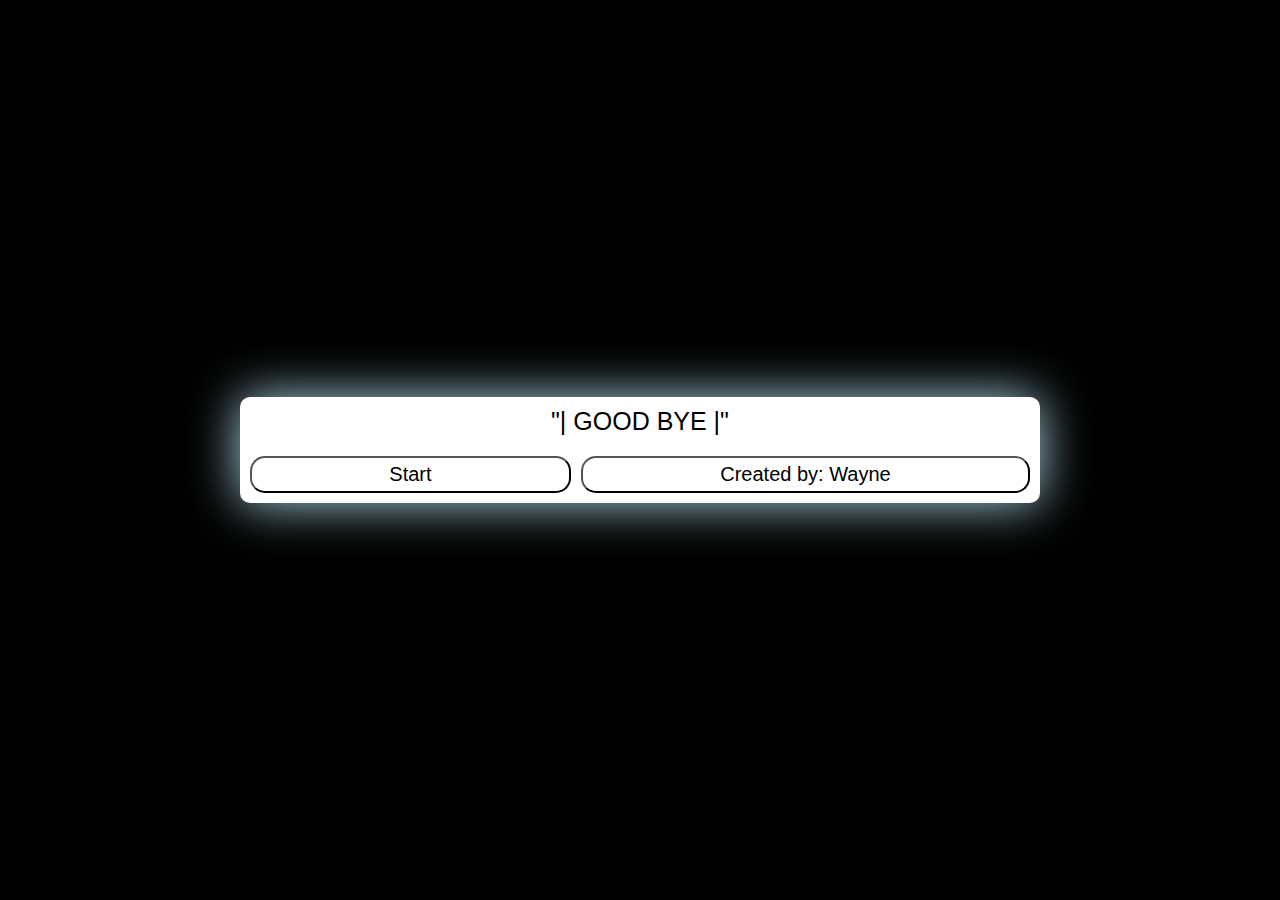
==== index.html @ 22ed0b66 "GAME" ====
<!DOCTYPE html>
<html lang="en">
<head>
    <meta charset="UTF-8">
    <meta name="viewport" content="width=device-width, initial-scale=1.0">
    <meta http-equiv="X-UA-Compatible" content="ie=edge">
    <title>Good Bye</title>
</head>
<body>
    <div class="container">
        <div id="text"><b>Text</b></div>
        <div id="option-buttons" class="btn-grid">
            <button class="btn">Option 1</button>
            <button class="btn">Option 2</button>
        </div>
    </div>
    <style>
        *, *::before, *::after{
    box-sizing: border-box;
    font-family: arial;
}

body{
    padding: 0;
    margin: 0;
    display: flex;
    justify-content: center;
    align-items: center;
    width: 100vw;
    height: 100vh;
    background-color: black; 
}

.container{
    font-size: 25px;
    text-align: center;
    width: 800px;
    max-width: 80%;
    background-color: white;
    padding: 10px;
    border-radius: 10px;
    box-shadow: 0 0 50px lightblue;
}

.btn-grid{
    display: grid;
    grid-template-columns: repeat(2, auto);
    gap: 10px;
    margin-top: 20px;
}

.btn{
    font-size: 20px;
    background-color: white;
    border-radius: 15px;
    padding: 5px 10px;
    color: black;
    outline: none;
}

.btn:hover{
    color: white;
    background-color: black;
}
    </style>
    <script>
        const textElement = document.getElementById('text')
const optionButtonsElement = document.getElementById('option-buttons')

let state = {}

function startGame() {
  state = {}
  showTextNode(1)
}

function showTextNode(textNodeIndex) {
  const textNode = textNodes.find(textNode => textNode.id === textNodeIndex)
  textElement.innerText = textNode.text
  while (optionButtonsElement.firstChild) {
    optionButtonsElement.removeChild(optionButtonsElement.firstChild)
  }

  textNode.options.forEach(option => {
    if (showOption(option)) {
      const button = document.createElement('button')
      button.innerText = option.text
      button.classList.add('btn')
      button.addEventListener('click', () => selectOption(option))
      optionButtonsElement.appendChild(button)
    }
  })
}

function showOption(option) {
  return option.requiredState == null || option.requiredState(state)
}

function selectOption(option) {
  const nextTextNodeId = option.nextText
  if (nextTextNodeId <= 0) {
    return startGame()
  }
  state = Object.assign(state, option.setState)
  showTextNode(nextTextNodeId)
}

const textNodes = [
  {
    id: 1,
    text: '"| GOOD BYE |"',
    options: [
      {
        text: 'Start',
        nextText: 2
      },
      {
        text:'Created by: Wayne',
      },
    ]
  },
  {
    id: 2,
    text: '"Hi Lara, ito na siguro yung tamang oras para sabihin sayo to, Lara gusto kita pwede ba akong manligaw"  after your confession Lara put a smile on her face and slightly drop a tear while looking at you then she said',
    options: [
      {
        text: ' . . . ',
        nextText: 3
      },
    ]
  },
  {
    id: 3,
    text: '"(//~///~//) Masaya ako na gusto mo ako pero sana maging mag kaibigan padin tayo pagkatapos kong sabihin to Noah im sorry pero hindi pa ako ready may truma ako hindi ko makakalimutan yun im sorry" after Lara said it she cry and walk away leave you there while your fiends was shock about what happend decided to',
    options: [
      {
        text: ' left and just go home ',
        nextText: 4
      },
      {
        text: ' let them support you',
        nextText: 5
      },
    ]
  },
  {
    id: 4,
    text: '"Thank you guys but i will go home for now" after that you left your friends and you walk the way home then start to cry',
    options: [
      {
        text: ' . . . ',
        nextText: 6
      },
    ]
  },
  {
    id: 5,
    text: ' "im sorry guys" after that you hug your friends and tells then what happend and they ask you to let go for now there is a right time for love and it is unexpected, then you all go out and just walk around the place',
    options: [
      {
        text: ' continue ',
        nextText: 6
      },
    ]
  },
  {
    id: 6,
    text: 'Chapter 1 - Dream',
    options: [
      {
        text: ' Start ',
        nextText: 7
      },
    ]
  },
  {
    id: 7,
    text: 'You wake up on your bed and thinking about of your dream and what is that mean"(aghh) my head hurts what is that dream? did i made a wrong decision to confess on Lara? why?" more and more problem coming to your mind then you sit on your bed',
    options: [
      {
        text: ' look around the room ',
        nextText: 8
      },
      {
        text: ' sit and think ',
        nextText: 9
      },
    ]
  },
     {
    id: 8,
    text: 'you stand up on your bed and look around on your room then you see your room is messy',
    options: [
      {
        text: ' clean your room ',
        nextText: 10
      },
      {
        text: ' stay in bed ',
        nextText: 9
      },
     ]
    },
      {
    id: 9,
    text: 'you continue to think about your dream and then you smell your stinky',
    options: [
      {
        text: ' take a bath ',
        nextText: 12
      },
    ]
  },
      {
    id: 10,
    text: 'after you look around the room you start to clean it after you finish cleaning you smell your self stinky',
    options: [
      {
        text: ' take a bath ',
        nextText: 12
       },
     ]
   },
    {
    id: 12,
    text: 'after a while you take a bath and prepare your self before going out',
    options: [
      {
        text: ' eat ',
        nextText: 13
       },
       {
        text: ' go out ',
        nextText: 14
       },
     ]
   },
   {
    id: 13,
    text: 'after you finish preparing your self  you decided to eat before you go out "Anak halika sumabay kana sakin kumain" said by your mom, "opo ma, andyan na po" you respond, "kamusta ka may problema ba?" your mom ask ',
    options: [
      {
        text: ' opo (talk about it) ',
        nextText: 15
       },
       {
        text: ' wala po ma, okay lang po ako (start to eat) ',
        nextText: 16
       },
     ]
   },
   {
    id: 16,
    text: 'after you finish eating you hug your mom and say "Ma, good bye mauuna na po ako", "mag iingat ka Anak, andito lang kami nang papa mo kung kailangan mo" said by your mom then you wave at her and you put a slime on your face',
    options: [
      {
        text: ' Ride on a tricycle ',
        nextText: 21
       },
       {
        text: ' Ride on a jeep ',
        nextText: 22
       },
     ]
   },
   {
    id: 21,
    text: 'You decided to ride a tricycle to the train station "Kuya dito nalang po sa gilid" the tricycle driver said "Ganon po ba?, Sige po, okay lang po ba kayo?" you respond',
    options: [
      {
        text: ' Okay lang po, ako medyo pagod lang po ',
        nextText: 23
       },
       {
        text: ' Hindi po, hindi ko na po kaya ',
        nextText: 24
       },
     ]
   },
   {
    id: 22,
    text: 'You decided to ride a jeep to the train station "Kuya dito nalang po sa gilid" the jeepney driver said "Ganon po ba?, Sige po, okay lang po ba kayo?" you respond',
    options: [
      {
        text: ' Okay lang po, ako medyo pagod lang po ',
        nextText: 23
       },
       {
        text: ' Hindi po, hindi ko na po kaya ',
        nextText: 24
       },
     ]
   },
   {
    id: 23,
    text: 'you seid "Okay lang po ako medyo pagod lang", then the driver respond "Mag iingat po kayo" after you give the fee you',
    options: [
      {
        text: ' (give a smile) ',
        nextText: 25
       },
       {
        text: ' (walk to the pedestrian line) ',
        nextText: 26
       },
     ]
   },
   {
    id: 24,
    text: 'you seid "Hindi po, hindi ko na po kaya", then the driver respond "Mag iingat po kayo" after you give the fee you',
    options: [
      {
        text: ' (give a smile) ',
        nextText: 25
       },
       {
        text: ' (walk to the pedestrian line) ',
        nextText: 26
       },
     ]
   },
   {
    id: 25,
    text: '"salamat po sa mag aalala" as you said you give the driver a smile and you walk up to the pedestrian line to across the street',
    options: [
      {
        text: ' . . . ',
        nextText: 27
       },
     ]
   },
   {
    id: 26,
    text: '"salamat po" as you said you walk to the ',
    options: [
      {
        text: ' . . . ',
        nextText: 27
       },
     ]
   },
   {
    id: 27,
    text: '(start to cry) "teka? eto na ba? hindi ko na alam yung gagawin ko lahat nang problemat kasalanan naka-dikit na sakin" as you said while looking at the pedestrian line you decided to say sorry to',
    options: [
       {
        text: ' Mom ',
        nextText: 28
       },
       {
        text: ' Dad ',
        nextText: 29
       },
       {
        text: ' Brother/Sister ',
        nextText: 30
       },
       {
        text: ' Friends ',
        nextText: 31
       },
     ]
   },
   {
    id: 28,
    text: '"(Calling Mom) "Hi Ma, mayasa ako dahil naging anak mo ako at masaya ako na ikaw ang nanay ko salamat sa lahat dahil ibinigay mo sakin ang lahat nang gusto ko kahit na hihirapan kana basta mapasaya mo lang ako ay okay na sayo, sorry ma naging pasaway ako na anak at minsan di sumusunod sayo mahal na mahal kita ma sorry" as you said your mom start to cry and said "Anak bakit mo gagawin to hindi ba gusto mo pa sya makita at makasama paano kaming pamilya mo? hindi ako papayag na gagawin mo to" you start to cry too then you hang-up the call',
    options: [
      {
        text: ' Sorry Ma ',
        nextText: 32
       },
     ]
   },
   {
    id: 29,
    text: '"(Calling Dad) "Hi Pa, mayasa ako dahil naging anak mo ako at masaya ako na ikaw ang tatay ko salamat sa lahat dahil ibinigay mo sakin ang lahat nang gusto ko kahit na hihirapan kana basta mapasaya mo lang ako ay okay na sayo, sorry pa naging pasaway ako na anak at minsan di sumusunod sayo mahal na mahal kita pa sorry" as you said your dad start to cry and said "Anak bakit mo gagawin to hindi ba gusto mo pa sya makita at makasama paano kaming pamilya mo? hindi ako papayag na gagawin mo to" you start to cry too then you hang-up the call',
    options: [
      {
        text: ' Sorry pa ',
        nextText: 32
       },
     ]
   },
   {
    id: 30,
    text: '"(Calling Brother/Sister) "Hi Kuya at ate, mayasa ako dahil naging kapatid nyo ako at masaya ako na naging kapatid ko  kayo salamat sa lahat dahil ibinigay nyo sakin ang lahat nang gusto ko kahit na hihirapan kayo basta mapasaya nyo lang ako ay okay na sainyo, sorry ate at kuya naging pasaway ako na kapatid at minsan di sumusunod sainyo mahal na mahal ko kayo sorry" as you said your Brother/Sister start to cry and said "Hoy wag kang ganyan asan ka pupuntahan ka namin nang ate mo! sumagot ka asan ka" you start to cry too then you hang-up the call',
    options: [
      {
        text: ' Sorry ate at kuya ',
        nextText: 32
       },
     ]
   },
   {
    id: 31,
    text: '"(Calling friends) "Hi mga kaibigan, mayasa ako dahil naging kaibigan nyo ako at masaya ako na naging kaibigan   ko kayo salamat sa lahat dahil ibinigay nyo sakin ang lahat nang gusto ko kahit na hihirapan kayo basta mapasaya nyo lang ako ay okay na sainyo, sorry mga kaibigan naging pasaway ako na kaibigan nyo at minsan di sumusunod sainyo mahal na mahal ko kayo sorry" as you said your friends start to cry and said "Hoy ano to dito nakakatawa wag kang ganyan, Asan ka pupuntahan kita, Masama yang gagawin mo wag mo itutuloy Hoy! sumagot ka samin" you start to cry too then you hang-up the call',
    options: [
      {
        text: ' Sorry mga kaibigan ',
        nextText: 32
       },
     ]
   },
   {
    id: 32,
    text: '"Sorry" then you start to walk across the street, someone shouted your name "Noah!!"',
    options: [
      {
        text: ' (take a look) ',
        nextText: 33
       },
     ]
   },
   {
    id: 33,
    text: 'then you are shock to see lara but she look behind because someone is taking to her, after that you heard a loud noise of a car',
    options: [
      {
        text: ' (look to your side) ',
        nextText: 34
       },
     ]
   },
   {
    id: 34,
    text: 'The time stop the only sound you heard is your name "NOAHH!!" shouted by lara and run to where you are then Lara start to cry while holding your hand then she call for help to get you to the hospital',
    options: [
      {
        text: ' . . . ',
        nextText: 35
       },
     ]
   },
   {
    id: 35,
    text: '"Noah, noah, gising kana, kamusta ka sorry bigla akong tinawag di kita na pansin na lumingon ka pala sakin sorry sana mapatawad mo ako" lara start to cry then you reach her hand to say "Wag ka mag-alala sakin kailangan ko lang mag pahinga " then for a while lara goes out to buy some food and drinks for you to eat and drink ',
    options: [
      {
        text: ' mag-iingat ka ',
        nextText: 36
       },
     ]
   },
   {
    id: 36,
    text: '" mag-iingat ka" as you said Lara wave and give a smile while heading out the room "see you later Noah"',
    options: [
      {
        text: ' (take a rest) ',
        nextText: 37
       },
     ]
   },
   {
    id: 37,
    text: 'After a few hours Lara came back "Hi Noah, pasensya sa pag-aantay medyo natagalan ako heto nayung binili ko kumakain ka nang madami wag mag papalipas nang gutong" as Lara said you respond "salamat Lara" then brings someone with her"Noah bago ko makalimutan ipapakilala ko pala sayo si Samantha gusto ko lang sabihin na naging part ka nang buhay ko"',
    options: [
      {
        text: ' Ano yung gusto mong sabihin? ',
        nextText: 38
       },
       {
        text: ' May dapat ba akong malaman? ',
        nextText: 39
      },
     ]
   },
   {
    id: 39,
    text: '"May dapat ba akong malaman?", Lara respond "Sorry Noah pero kami na ni Samantha" then you smile "Ganon ba, buti naman naka-pili kana masaya ako para sayo Lara"',
    options: [
      {
        text: ' pwede ba ninyo ba muna akong iwan mag isa? ',
        nextText: 40
       },
     ]
   },
   {
    id: 38,
    text: '"Ano yung gusto mong sabihin?", Lara respond "Sorry Noah pero kami na ni Samantha" then you smile "Ganon ba, buti naman naka-pili kana masaya ako para sayo Lara"',
    options: [
      {
        text: ' pwede ba ninyo ba muna akong iwan mag isa? ',
        nextText: 40
       },
     ]
   },
   {
    id: 40,
    text: '"pwede ba ninyo ba muna akong iwan mag isa?", Lara respond "oo naman kumain ka nang madamit wag mag papalipas nang gutom" then you smile "oo naman, (sila na?)"  i been waiting for too long for nothing and the promise is a mistake',
    options: [
      {
        text: ' . . .  ',
        nextText: 41
       },
     ]
   },
   {
    id: 41,
    text: 'Ending 2 - Love and Hate',
    options: [
      {
        text: ' Continue ',
        nextText: 42
       },
       {
        text: ' Back ',
        nextText:1
       },
     ]
   },
   {
    id: 42,
    text: 'Chapter 2 - Overthink',
    options: [
      {
        text: ' Start ',
        nextText: 43
       },
       {
        text: ' Back ',
        nextText:1
       },
     ]
   },
   {
    id: 41,
    text: 'Ending 2 - Love and Hate',
    options: [
      {
        text: ' Continue ',
        nextText: 42
       },
       {
        text: ' Back ',
        nextText:1
       },
     ]
   },
   {
    id: 43,
    text: '|" Few months goes by im discharge on the hospital, i feel nothing but cofused i cant take it i think i will focus on my studies for now "|',
    options: [
      {
        text: ' . . . ',
        nextText: 44
       },
     ]
   },
   {
    id: 44,
    text: '|" Do this things happend for a reason? what reason? and why "|',
    options: [
      {
        text: ' . . . ',
        nextText: 45
       },
     ]
   },
   {
    id: 45,
    text: 'You are having a bad time thinking about something you didnt expect to heard on Lara, Kayden and kalix came to your chair "Hey Noah di ma pinta mukha mo, may problema ka ba? hindi maganda may dalang problema sa school pag usapan natin yan" said by kalix',
    options: [
      {
        text: ' tell them ',
        nextText: 46
       },
       {
        text: ' (Silent) . . . ',
        nextText: 47
       },
     ]
   },
   {
    id: 47,
    text: '" . . . ", "Ano ka ba, kaibigan mo kami wag kang mahihiyang mag sabi" said by Kayden and Kalix agree on it',
    options: [
      {
        text: ' Tell them ',
        nextText: 46
       },
     ]
   },
   {
    id: 46,
    text: '|" After you tell your problem to them they think that you are joking around"|',
    options: [
      {
        text: ' . . . ',
        nextText: 48
       },
     ]
   },
   {
    id: 48,
    text: '"Hey Noah, Kung totoo yan bakit? teka kung ako sayo kalimutan mo muna sya o wag mo muna syang isipin mag focus ka muna sa pag aaral mo" said by Kalix',
    options: [
      {
        text: ' Di ko alam kung kaya ko ',
        nextText: 49
       },
       {
        text: ' Pasensya na pero di ko kaya ',
        nextText: 49
       },
     ]
   },
   {
    id: 49,
    text: '"Ano ka ba, Wag kang ganyan" (unexpected Kayden punch your face) "BAKIT BA INIISIP YUNG BABAE NA YUN?!?!, DIBA DAPAT TUMIGIL KANA, SATINGIN MO MATUTULONGAN KA NYA SA SITWASYON MO NGAYON!!"',
    options: [
      {
        text: ' Shut the f*** up ',
        nextText: 50
       },
       {
        text: ' (leave the room) ',
        nextText: 51
       },
     ]
   },
   {
    id: 50,
    text: '"SHUT THE F*** UP Kayden, Wag kang pake alam sa mga problema ko "',
    options: [
      {
        text: ' (leave the room) ',
        nextText: 51
       },
     ]
   },
   {
    id: 51,
    text: 'After that happend you leave the room and just questioning my self (Why do i even thinking about her? she is happy on someone else so i dont have to worry anymore)',
    options: [
      {
        text: ' . . . ',
        nextText: 52
       },
     ]
   },
   {
    id: 52,
    text: 'After the end of the class while you are heading outside the school Kayden and Kalix is waiting on the gate',
    options: [
      {
        text: ' . . . ',
        nextText: 53
       },
     ]
   },
   {
    id: 53,
    text: '"Noah, sorry kanina mali ko nasaktan ka hindi ko sinasadya yung nang yari mapapatawad mo ba ako" said by Kayden',
    options: [
      {
        text: ' ( Continue walking ) ',
        nextText: 54
       },
        {
        text: ' (Forgive) ',
        nextText: 55
       },
     ]
   },
   {
    id: 54,
    text: 'you just continue walking and pretend that you dont see them',
    options: [
      {
        text: ' . . . ',
        nextText: 56
       },
     ]
   },
   {
    id: 56,
    text: 'After a few hours while watching some TV show (Phone rings)',
    options: [
      {
        text: ' (Answer) ',
        nextText: 57
       },
       {
        text: ' (Cancel)',
        nextText: 58
       },
     ]
   },
   {
    id: 57,
    text: 'You answer the phone "Sino po sila", "Noah nabalitan ko yung nang yayari sayo mag asikaso kana at umuwi dito sa bicol"',
    options: [
      {
        text: ' . . . ',
        nextText: 59
       },
     ]
   },
   {
    id: 59,
    text: ' Ending 4 - It will be okay for afar',
    options: [
      {
        text: ' Continue ',
        nextText: 62
       },
       {
        text: ' Back ',
        nextText: 1
       },
     ]
   },
   {
    id: 58,
    text: 'you cancel the phone call (phone ring again)',
    options: [
      {
        text: ' (Answer) ',
        nextText: 57
       },
       {
        text: ' (think)',
        nextText: 61
       },
     ]
   },
   {
    id: 61,
    text: 'you think about it for a while (phone rings again)',
    options: [
      {
        text: ' (Answer) ',
        nextText: 57
       },
     ]
   },
   {
    id: 62,
    text: 'Chapter 3 - Take Me To Somewhere Else',
    options: [
      {
        text: ' Start ',
        nextText: 63
       },
     ]
   },
   {
    id: 63,
    text: 'After you keep all your things time to let go some of bad memories here',
    options: [
      {
        text: ' . . . ',
        nextText: 65
       },
     ]
   },
   {
    id: 65,
    text: 'after a few hours why sleeping at the car ( (1)New Message )',
    options: [
      {
        text: ' Check it ',
        nextText: 66
       },
       {
        text: ' ( Continue sleeping ) ',
        nextText: 67
       },
     ]
   },
   {
    id: 66,
    text: '"Lara? (Noah, asan ka? umalis ka daw sabi ni tita bakit hindi ka nag sabi sakin?)" ',
    options: [
      {
        text: ' block ',
        nextText: 68
       },
       {
        text: ' ignore ',
        nextText: 70
       },
     ]
   },
   {
    id: 68,
    text: 'i wish i have a right decision on this ( Block ) you put you phone on the table',
    options: [
      {
        text: ' . . . ',
        nextText: 71
       },
     ]
   },
   {
    id: 70,
    text: ' i wish i have a right decision on this ( ignore ) you put yout phone on the table' ,
    options: [
      {
        text: ' . . . ',
        nextText: 71
       },
     ]
   },
   {
    id: 71,
    text: 'After a few hours you reach bicol and - To Be Continue',
    options: [
      {
        text: ' Back ',
        nextText: 65
       },
     ]
   },
   {
    id: 67,
    text: '(You just continue sleeping)',
    options: [
      {
        text: ' . . . ',
        nextText: 71
       },
     ]
   },
   {
    id: 63,
    text: 'After you keep all your things time to let go some of bad memories here',
    options: [
      {
        text: ' . . . ',
        nextText: 65
       },
     ]
   },
   {
    id: 55,
    text: '"Pasensya nadin kanina kung nasigawan kita", "Oks lang yan ako bahala libre ko" said by Kayden',
    options: [
      {
        text: ' . . . ',
        nextText: 64
       },
     ]
   },
   {
    id: 64,
    text: 'in just a distance you see someone (Wait is that Lara who is that with her?)',
    options: [
      {
        text: ' Continue walking ',
        nextText: 54
       },
     ]
   },
   {
    id: 14,
    text: 'before you go out you see your mom in the kitchen eating "Anak, aalis kana di ka pa kumakain halika samahan mo ako bago ka umalis" said by your mom ',
    options: [
      {
        text: ' Sige po ma, papunta na po (walks to the kitchen) ',
        nextText: 13
       },
       {
        text: ' Pasensya na ma pero mauuna na po ako ',
        nextText: 18
       },
     ]
   },
   {
    id: 18,
    text: '"pasensya na ma pero mauuna na po ako" as you said, your mom stand up and give you a hug "Mag iingat ka Anak"',
    options: [
      {
        text: 'Good bye ma, mahal po kita ',
        nextText: 199999,
       },
     ]
   },
   {
    id: 199999,
    text: 'Good bye ma, mahal po kita" as you said, "mahal din kita Anak mag iingat ka sa iyong pag alis" your mom respond ',
    options: [
       {
        text: ' Ride on a tricycle ',
        nextText: 21
       },
       {
        text: ' Ride on a jeep ',
        nextText: 22
       },
     ]
   },
   {
    id: 15,
    text: 'You start telling to your mom about your problem and the dream you have (your mom stand up and sit next to you and give you a hug) you start to cry and you give you mom a hug then you decided not to leave the house',
    options: [
      {
        text: ' mahal kita ma ',
        nextText: 19
       },
     ]
   },
   {
    id: 19,
    text: '"mahal kita ma" as you said, "mahal din kita Anak" your mom respond and offer you to go out with her and just enjoy the day',
    options: [
      {
        text: ' . . . ',
        nextText: 20
       },
     ]
   },
   {
    id: 20,
    text: 'Ending 1 - "Dont say good bye just enjoy the day"',
    options: [
      {
        text: ' Back ',
        nextText: 1
       },
       
     ]
   },
]
startGame()
</script>
</body>
</html>
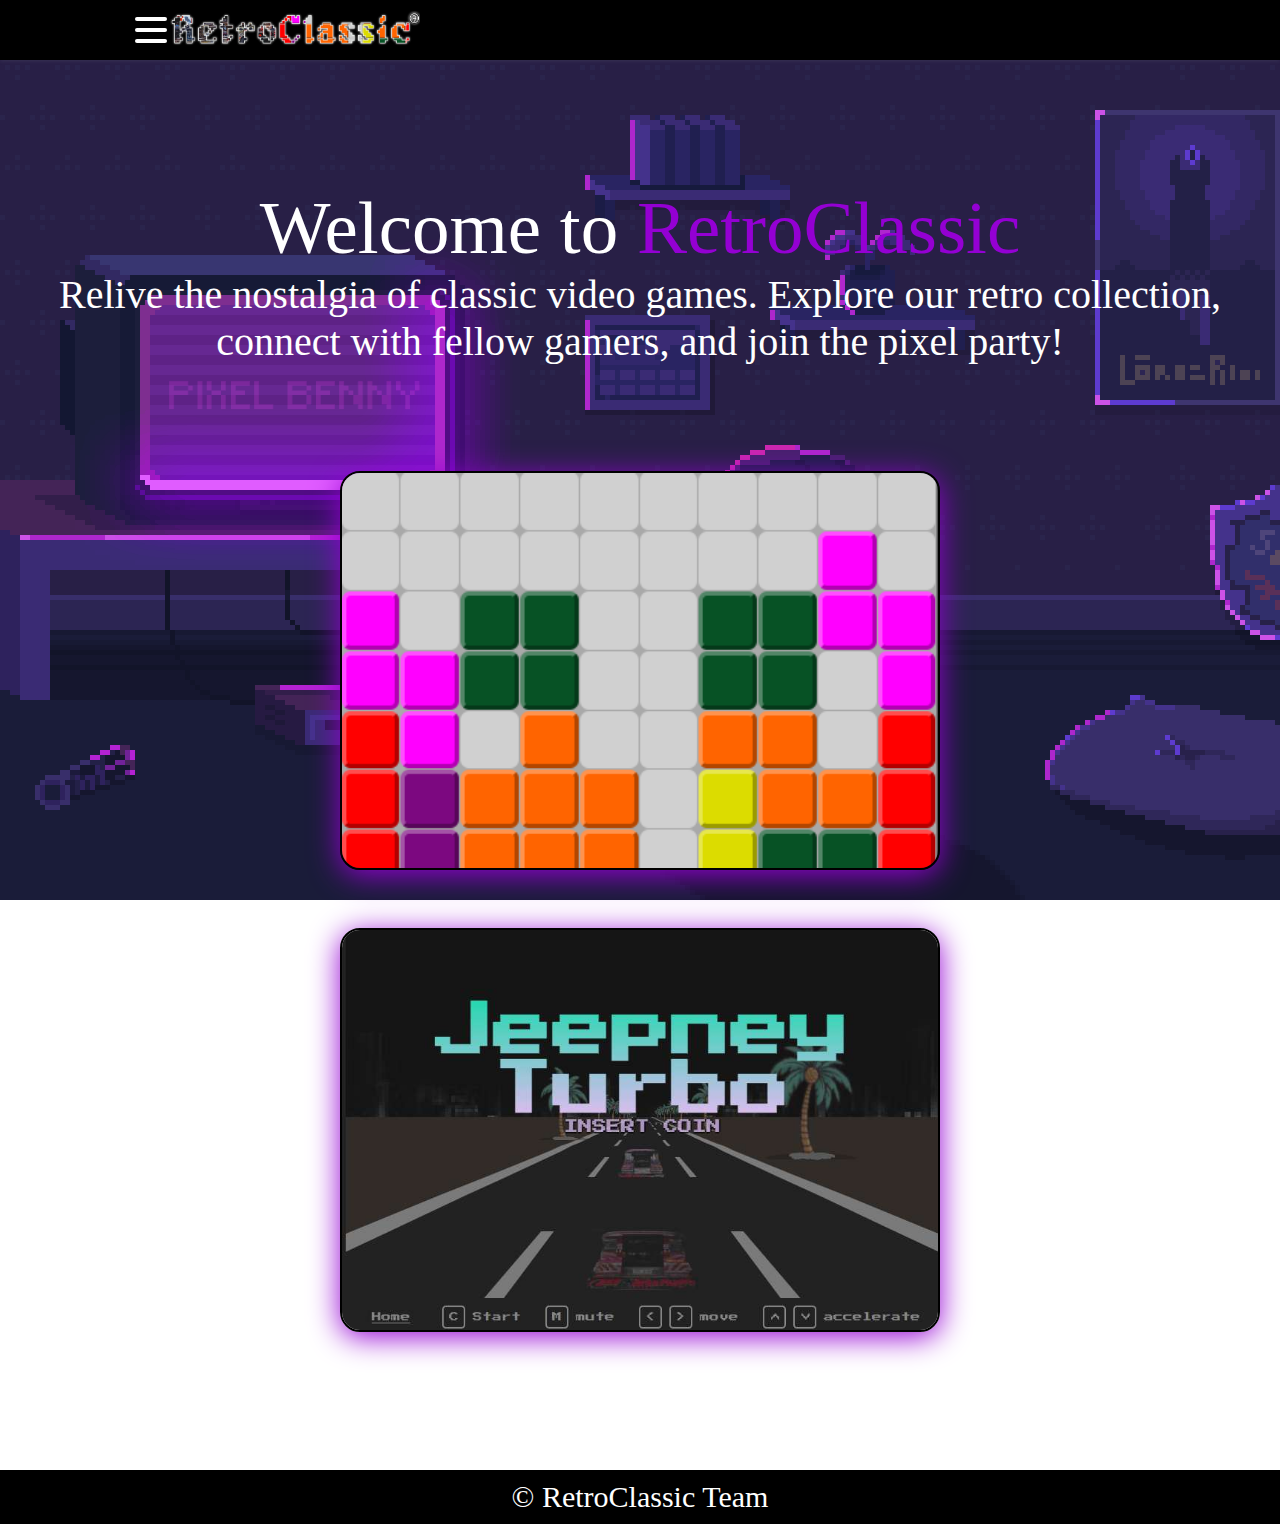
==== commit 3e15de2e: "Add files via upload" ====
--- a/index.html
+++ b/index.html
@@ -1,929 +1,50 @@
-<!DOCTYPE html>
-<html lang="en">
-<head>
-    <meta charset="UTF-8">
-    <meta name="viewport" content="width=device-width, initial-scale=1.0">
-    <meta http-equiv="X-UA-Compatible" content="ie=edge">
-    <title>Good Bye</title>
-</head>
-<body>
-    <div class="container">
-        <div id="text"><b>Text</b></div>
-        <div id="option-buttons" class="btn-grid">
-            <button class="btn">Option 1</button>
-            <button class="btn">Option 2</button>
-        </div>
-    </div>
-    <style>
-        *, *::before, *::after{
-    box-sizing: border-box;
-    font-family: arial;
-}
-
-body{
-    padding: 0;
-    margin: 0;
-    display: flex;
-    justify-content: center;
-    align-items: center;
-    width: 100vw;
-    height: 100vh;
-    background-color: black; 
-}
-
-.container{
-    font-size: 25px;
-    text-align: center;
-    width: 800px;
-    max-width: 80%;
-    background-color: white;
-    padding: 10px;
-    border-radius: 10px;
-    box-shadow: 0 0 50px lightblue;
-}
-
-.btn-grid{
-    display: grid;
-    grid-template-columns: repeat(2, auto);
-    gap: 10px;
-    margin-top: 20px;
-}
-
-.btn{
-    font-size: 20px;
-    background-color: white;
-    border-radius: 15px;
-    padding: 5px 10px;
-    color: black;
-    outline: none;
-}
-
-.btn:hover{
-    color: white;
-    background-color: black;
-}
-    </style>
-    <script>
-        const textElement = document.getElementById('text')
-const optionButtonsElement = document.getElementById('option-buttons')
-
-let state = {}
-
-function startGame() {
-  state = {}
-  showTextNode(1)
-}
-
-function showTextNode(textNodeIndex) {
-  const textNode = textNodes.find(textNode => textNode.id === textNodeIndex)
-  textElement.innerText = textNode.text
-  while (optionButtonsElement.firstChild) {
-    optionButtonsElement.removeChild(optionButtonsElement.firstChild)
-  }
-
-  textNode.options.forEach(option => {
-    if (showOption(option)) {
-      const button = document.createElement('button')
-      button.innerText = option.text
-      button.classList.add('btn')
-      button.addEventListener('click', () => selectOption(option))
-      optionButtonsElement.appendChild(button)
-    }
-  })
-}
-
-function showOption(option) {
-  return option.requiredState == null || option.requiredState(state)
-}
-
-function selectOption(option) {
-  const nextTextNodeId = option.nextText
-  if (nextTextNodeId <= 0) {
-    return startGame()
-  }
-  state = Object.assign(state, option.setState)
-  showTextNode(nextTextNodeId)
-}
-
-const textNodes = [
-  {
-    id: 1,
-    text: '"| GOOD BYE |"',
-    options: [
-      {
-        text: 'Start',
-        nextText: 2
-      },
-      {
-        text:'Created by: Wayne',
-      },
-    ]
-  },
-  {
-    id: 2,
-    text: '"Hi Lara, ito na siguro yung tamang oras para sabihin sayo to, Lara gusto kita pwede ba akong manligaw"  after your confession Lara put a smile on her face and slightly drop a tear while looking at you then she said',
-    options: [
-      {
-        text: ' . . . ',
-        nextText: 3
-      },
-    ]
-  },
-  {
-    id: 3,
-    text: '"(//~///~//) Masaya ako na gusto mo ako pero sana maging mag kaibigan padin tayo pagkatapos kong sabihin to Noah im sorry pero hindi pa ako ready may truma ako hindi ko makakalimutan yun im sorry" after Lara said it she cry and walk away leave you there while your fiends was shock about what happend decided to',
-    options: [
-      {
-        text: ' left and just go home ',
-        nextText: 4
-      },
-      {
-        text: ' let them support you',
-        nextText: 5
-      },
-    ]
-  },
-  {
-    id: 4,
-    text: '"Thank you guys but i will go home for now" after that you left your friends and you walk the way home then start to cry',
-    options: [
-      {
-        text: ' . . . ',
-        nextText: 6
-      },
-    ]
-  },
-  {
-    id: 5,
-    text: ' "im sorry guys" after that you hug your friends and tells then what happend and they ask you to let go for now there is a right time for love and it is unexpected, then you all go out and just walk around the place',
-    options: [
-      {
-        text: ' continue ',
-        nextText: 6
-      },
-    ]
-  },
-  {
-    id: 6,
-    text: 'Chapter 1 - Dream',
-    options: [
-      {
-        text: ' Start ',
-        nextText: 7
-      },
-    ]
-  },
-  {
-    id: 7,
-    text: 'You wake up on your bed and thinking about of your dream and what is that mean"(aghh) my head hurts what is that dream? did i made a wrong decision to confess on Lara? why?" more and more problem coming to your mind then you sit on your bed',
-    options: [
-      {
-        text: ' look around the room ',
-        nextText: 8
-      },
-      {
-        text: ' sit and think ',
-        nextText: 9
-      },
-    ]
-  },
-     {
-    id: 8,
-    text: 'you stand up on your bed and look around on your room then you see your room is messy',
-    options: [
-      {
-        text: ' clean your room ',
-        nextText: 10
-      },
-      {
-        text: ' stay in bed ',
-        nextText: 9
-      },
-     ]
-    },
-      {
-    id: 9,
-    text: 'you continue to think about your dream and then you smell your stinky',
-    options: [
-      {
-        text: ' take a bath ',
-        nextText: 12
-      },
-    ]
-  },
-      {
-    id: 10,
-    text: 'after you look around the room you start to clean it after you finish cleaning you smell your self stinky',
-    options: [
-      {
-        text: ' take a bath ',
-        nextText: 12
-       },
-     ]
-   },
-    {
-    id: 12,
-    text: 'after a while you take a bath and prepare your self before going out',
-    options: [
-      {
-        text: ' eat ',
-        nextText: 13
-       },
-       {
-        text: ' go out ',
-        nextText: 14
-       },
-     ]
-   },
-   {
-    id: 13,
-    text: 'after you finish preparing your self  you decided to eat before you go out "Anak halika sumabay kana sakin kumain" said by your mom, "opo ma, andyan na po" you respond, "kamusta ka may problema ba?" your mom ask ',
-    options: [
-      {
-        text: ' opo (talk about it) ',
-        nextText: 15
-       },
-       {
-        text: ' wala po ma, okay lang po ako (start to eat) ',
-        nextText: 16
-       },
-     ]
-   },
-   {
-    id: 16,
-    text: 'after you finish eating you hug your mom and say "Ma, good bye mauuna na po ako", "mag iingat ka Anak, andito lang kami nang papa mo kung kailangan mo" said by your mom then you wave at her and you put a slime on your face',
-    options: [
-      {
-        text: ' Ride on a tricycle ',
-        nextText: 21
-       },
-       {
-        text: ' Ride on a jeep ',
-        nextText: 22
-       },
-     ]
-   },
-   {
-    id: 21,
-    text: 'You decided to ride a tricycle to the train station "Kuya dito nalang po sa gilid" the tricycle driver said "Ganon po ba?, Sige po, okay lang po ba kayo?" you respond',
-    options: [
-      {
-        text: ' Okay lang po, ako medyo pagod lang po ',
-        nextText: 23
-       },
-       {
-        text: ' Hindi po, hindi ko na po kaya ',
-        nextText: 24
-       },
-     ]
-   },
-   {
-    id: 22,
-    text: 'You decided to ride a jeep to the train station "Kuya dito nalang po sa gilid" the jeepney driver said "Ganon po ba?, Sige po, okay lang po ba kayo?" you respond',
-    options: [
-      {
-        text: ' Okay lang po, ako medyo pagod lang po ',
-        nextText: 23
-       },
-       {
-        text: ' Hindi po, hindi ko na po kaya ',
-        nextText: 24
-       },
-     ]
-   },
-   {
-    id: 23,
-    text: 'you seid "Okay lang po ako medyo pagod lang", then the driver respond "Mag iingat po kayo" after you give the fee you',
-    options: [
-      {
-        text: ' (give a smile) ',
-        nextText: 25
-       },
-       {
-        text: ' (walk to the pedestrian line) ',
-        nextText: 26
-       },
-     ]
-   },
-   {
-    id: 24,
-    text: 'you seid "Hindi po, hindi ko na po kaya", then the driver respond "Mag iingat po kayo" after you give the fee you',
-    options: [
-      {
-        text: ' (give a smile) ',
-        nextText: 25
-       },
-       {
-        text: ' (walk to the pedestrian line) ',
-        nextText: 26
-       },
-     ]
-   },
-   {
-    id: 25,
-    text: '"salamat po sa mag aalala" as you said you give the driver a smile and you walk up to the pedestrian line to across the street',
-    options: [
-      {
-        text: ' . . . ',
-        nextText: 27
-       },
-     ]
-   },
-   {
-    id: 26,
-    text: '"salamat po" as you said you walk to the ',
-    options: [
-      {
-        text: ' . . . ',
-        nextText: 27
-       },
-     ]
-   },
-   {
-    id: 27,
-    text: '(start to cry) "teka? eto na ba? hindi ko na alam yung gagawin ko lahat nang problemat kasalanan naka-dikit na sakin" as you said while looking at the pedestrian line you decided to say sorry to',
-    options: [
-       {
-        text: ' Mom ',
-        nextText: 28
-       },
-       {
-        text: ' Dad ',
-        nextText: 29
-       },
-       {
-        text: ' Brother/Sister ',
-        nextText: 30
-       },
-       {
-        text: ' Friends ',
-        nextText: 31
-       },
-     ]
-   },
-   {
-    id: 28,
-    text: '"(Calling Mom) "Hi Ma, mayasa ako dahil naging anak mo ako at masaya ako na ikaw ang nanay ko salamat sa lahat dahil ibinigay mo sakin ang lahat nang gusto ko kahit na hihirapan kana basta mapasaya mo lang ako ay okay na sayo, sorry ma naging pasaway ako na anak at minsan di sumusunod sayo mahal na mahal kita ma sorry" as you said your mom start to cry and said "Anak bakit mo gagawin to hindi ba gusto mo pa sya makita at makasama paano kaming pamilya mo? hindi ako papayag na gagawin mo to" you start to cry too then you hang-up the call',
-    options: [
-      {
-        text: ' Sorry Ma ',
-        nextText: 32
-       },
-     ]
-   },
-   {
-    id: 29,
-    text: '"(Calling Dad) "Hi Pa, mayasa ako dahil naging anak mo ako at masaya ako na ikaw ang tatay ko salamat sa lahat dahil ibinigay mo sakin ang lahat nang gusto ko kahit na hihirapan kana basta mapasaya mo lang ako ay okay na sayo, sorry pa naging pasaway ako na anak at minsan di sumusunod sayo mahal na mahal kita pa sorry" as you said your dad start to cry and said "Anak bakit mo gagawin to hindi ba gusto mo pa sya makita at makasama paano kaming pamilya mo? hindi ako papayag na gagawin mo to" you start to cry too then you hang-up the call',
-    options: [
-      {
-        text: ' Sorry pa ',
-        nextText: 32
-       },
-     ]
-   },
-   {
-    id: 30,
-    text: '"(Calling Brother/Sister) "Hi Kuya at ate, mayasa ako dahil naging kapatid nyo ako at masaya ako na naging kapatid ko  kayo salamat sa lahat dahil ibinigay nyo sakin ang lahat nang gusto ko kahit na hihirapan kayo basta mapasaya nyo lang ako ay okay na sainyo, sorry ate at kuya naging pasaway ako na kapatid at minsan di sumusunod sainyo mahal na mahal ko kayo sorry" as you said your Brother/Sister start to cry and said "Hoy wag kang ganyan asan ka pupuntahan ka namin nang ate mo! sumagot ka asan ka" you start to cry too then you hang-up the call',
-    options: [
-      {
-        text: ' Sorry ate at kuya ',
-        nextText: 32
-       },
-     ]
-   },
-   {
-    id: 31,
-    text: '"(Calling friends) "Hi mga kaibigan, mayasa ako dahil naging kaibigan nyo ako at masaya ako na naging kaibigan   ko kayo salamat sa lahat dahil ibinigay nyo sakin ang lahat nang gusto ko kahit na hihirapan kayo basta mapasaya nyo lang ako ay okay na sainyo, sorry mga kaibigan naging pasaway ako na kaibigan nyo at minsan di sumusunod sainyo mahal na mahal ko kayo sorry" as you said your friends start to cry and said "Hoy ano to dito nakakatawa wag kang ganyan, Asan ka pupuntahan kita, Masama yang gagawin mo wag mo itutuloy Hoy! sumagot ka samin" you start to cry too then you hang-up the call',
-    options: [
-      {
-        text: ' Sorry mga kaibigan ',
-        nextText: 32
-       },
-     ]
-   },
-   {
-    id: 32,
-    text: '"Sorry" then you start to walk across the street, someone shouted your name "Noah!!"',
-    options: [
-      {
-        text: ' (take a look) ',
-        nextText: 33
-       },
-     ]
-   },
-   {
-    id: 33,
-    text: 'then you are shock to see lara but she look behind because someone is taking to her, after that you heard a loud noise of a car',
-    options: [
-      {
-        text: ' (look to your side) ',
-        nextText: 34
-       },
-     ]
-   },
-   {
-    id: 34,
-    text: 'The time stop the only sound you heard is your name "NOAHH!!" shouted by lara and run to where you are then Lara start to cry while holding your hand then she call for help to get you to the hospital',
-    options: [
-      {
-        text: ' . . . ',
-        nextText: 35
-       },
-     ]
-   },
-   {
-    id: 35,
-    text: '"Noah, noah, gising kana, kamusta ka sorry bigla akong tinawag di kita na pansin na lumingon ka pala sakin sorry sana mapatawad mo ako" lara start to cry then you reach her hand to say "Wag ka mag-alala sakin kailangan ko lang mag pahinga " then for a while lara goes out to buy some food and drinks for you to eat and drink ',
-    options: [
-      {
-        text: ' mag-iingat ka ',
-        nextText: 36
-       },
-     ]
-   },
-   {
-    id: 36,
-    text: '" mag-iingat ka" as you said Lara wave and give a smile while heading out the room "see you later Noah"',
-    options: [
-      {
-        text: ' (take a rest) ',
-        nextText: 37
-       },
-     ]
-   },
-   {
-    id: 37,
-    text: 'After a few hours Lara came back "Hi Noah, pasensya sa pag-aantay medyo natagalan ako heto nayung binili ko kumakain ka nang madami wag mag papalipas nang gutong" as Lara said you respond "salamat Lara" then brings someone with her"Noah bago ko makalimutan ipapakilala ko pala sayo si Samantha gusto ko lang sabihin na naging part ka nang buhay ko"',
-    options: [
-      {
-        text: ' Ano yung gusto mong sabihin? ',
-        nextText: 38
-       },
-       {
-        text: ' May dapat ba akong malaman? ',
-        nextText: 39
-      },
-     ]
-   },
-   {
-    id: 39,
-    text: '"May dapat ba akong malaman?", Lara respond "Sorry Noah pero kami na ni Samantha" then you smile "Ganon ba, buti naman naka-pili kana masaya ako para sayo Lara"',
-    options: [
-      {
-        text: ' pwede ba ninyo ba muna akong iwan mag isa? ',
-        nextText: 40
-       },
-     ]
-   },
-   {
-    id: 38,
-    text: '"Ano yung gusto mong sabihin?", Lara respond "Sorry Noah pero kami na ni Samantha" then you smile "Ganon ba, buti naman naka-pili kana masaya ako para sayo Lara"',
-    options: [
-      {
-        text: ' pwede ba ninyo ba muna akong iwan mag isa? ',
-        nextText: 40
-       },
-     ]
-   },
-   {
-    id: 40,
-    text: '"pwede ba ninyo ba muna akong iwan mag isa?", Lara respond "oo naman kumain ka nang madamit wag mag papalipas nang gutom" then you smile "oo naman, (sila na?)"  i been waiting for too long for nothing and the promise is a mistake',
-    options: [
-      {
-        text: ' . . .  ',
-        nextText: 41
-       },
-     ]
-   },
-   {
-    id: 41,
-    text: 'Ending 2 - Love and Hate',
-    options: [
-      {
-        text: ' Continue ',
-        nextText: 42
-       },
-       {
-        text: ' Back ',
-        nextText:1
-       },
-     ]
-   },
-   {
-    id: 42,
-    text: 'Chapter 2 - Overthink',
-    options: [
-      {
-        text: ' Start ',
-        nextText: 43
-       },
-       {
-        text: ' Back ',
-        nextText:1
-       },
-     ]
-   },
-   {
-    id: 41,
-    text: 'Ending 2 - Love and Hate',
-    options: [
-      {
-        text: ' Continue ',
-        nextText: 42
-       },
-       {
-        text: ' Back ',
-        nextText:1
-       },
-     ]
-   },
-   {
-    id: 43,
-    text: '|" Few months goes by im discharge on the hospital, i feel nothing but cofused i cant take it i think i will focus on my studies for now "|',
-    options: [
-      {
-        text: ' . . . ',
-        nextText: 44
-       },
-     ]
-   },
-   {
-    id: 44,
-    text: '|" Do this things happend for a reason? what reason? and why "|',
-    options: [
-      {
-        text: ' . . . ',
-        nextText: 45
-       },
-     ]
-   },
-   {
-    id: 45,
-    text: 'You are having a bad time thinking about something you didnt expect to heard on Lara, Kayden and kalix came to your chair "Hey Noah di ma pinta mukha mo, may problema ka ba? hindi maganda may dalang problema sa school pag usapan natin yan" said by kalix',
-    options: [
-      {
-        text: ' tell them ',
-        nextText: 46
-       },
-       {
-        text: ' (Silent) . . . ',
-        nextText: 47
-       },
-     ]
-   },
-   {
-    id: 47,
-    text: '" . . . ", "Ano ka ba, kaibigan mo kami wag kang mahihiyang mag sabi" said by Kayden and Kalix agree on it',
-    options: [
-      {
-        text: ' Tell them ',
-        nextText: 46
-       },
-     ]
-   },
-   {
-    id: 46,
-    text: '|" After you tell your problem to them they think that you are joking around"|',
-    options: [
-      {
-        text: ' . . . ',
-        nextText: 48
-       },
-     ]
-   },
-   {
-    id: 48,
-    text: '"Hey Noah, Kung totoo yan bakit? teka kung ako sayo kalimutan mo muna sya o wag mo muna syang isipin mag focus ka muna sa pag aaral mo" said by Kalix',
-    options: [
-      {
-        text: ' Di ko alam kung kaya ko ',
-        nextText: 49
-       },
-       {
-        text: ' Pasensya na pero di ko kaya ',
-        nextText: 49
-       },
-     ]
-   },
-   {
-    id: 49,
-    text: '"Ano ka ba, Wag kang ganyan" (unexpected Kayden punch your face) "BAKIT BA INIISIP YUNG BABAE NA YUN?!?!, DIBA DAPAT TUMIGIL KANA, SATINGIN MO MATUTULONGAN KA NYA SA SITWASYON MO NGAYON!!"',
-    options: [
-      {
-        text: ' Shut the f*** up ',
-        nextText: 50
-       },
-       {
-        text: ' (leave the room) ',
-        nextText: 51
-       },
-     ]
-   },
-   {
-    id: 50,
-    text: '"SHUT THE F*** UP Kayden, Wag kang pake alam sa mga problema ko "',
-    options: [
-      {
-        text: ' (leave the room) ',
-        nextText: 51
-       },
-     ]
-   },
-   {
-    id: 51,
-    text: 'After that happend you leave the room and just questioning my self (Why do i even thinking about her? she is happy on someone else so i dont have to worry anymore)',
-    options: [
-      {
-        text: ' . . . ',
-        nextText: 52
-       },
-     ]
-   },
-   {
-    id: 52,
-    text: 'After the end of the class while you are heading outside the school Kayden and Kalix is waiting on the gate',
-    options: [
-      {
-        text: ' . . . ',
-        nextText: 53
-       },
-     ]
-   },
-   {
-    id: 53,
-    text: '"Noah, sorry kanina mali ko nasaktan ka hindi ko sinasadya yung nang yari mapapatawad mo ba ako" said by Kayden',
-    options: [
-      {
-        text: ' ( Continue walking ) ',
-        nextText: 54
-       },
-        {
-        text: ' (Forgive) ',
-        nextText: 55
-       },
-     ]
-   },
-   {
-    id: 54,
-    text: 'you just continue walking and pretend that you dont see them',
-    options: [
-      {
-        text: ' . . . ',
-        nextText: 56
-       },
-     ]
-   },
-   {
-    id: 56,
-    text: 'After a few hours while watching some TV show (Phone rings)',
-    options: [
-      {
-        text: ' (Answer) ',
-        nextText: 57
-       },
-       {
-        text: ' (Cancel)',
-        nextText: 58
-       },
-     ]
-   },
-   {
-    id: 57,
-    text: 'You answer the phone "Sino po sila", "Noah nabalitan ko yung nang yayari sayo mag asikaso kana at umuwi dito sa bicol"',
-    options: [
-      {
-        text: ' . . . ',
-        nextText: 59
-       },
-     ]
-   },
-   {
-    id: 59,
-    text: ' Ending 4 - It will be okay for afar',
-    options: [
-      {
-        text: ' Continue ',
-        nextText: 62
-       },
-       {
-        text: ' Back ',
-        nextText: 1
-       },
-     ]
-   },
-   {
-    id: 58,
-    text: 'you cancel the phone call (phone ring again)',
-    options: [
-      {
-        text: ' (Answer) ',
-        nextText: 57
-       },
-       {
-        text: ' (think)',
-        nextText: 61
-       },
-     ]
-   },
-   {
-    id: 61,
-    text: 'you think about it for a while (phone rings again)',
-    options: [
-      {
-        text: ' (Answer) ',
-        nextText: 57
-       },
-     ]
-   },
-   {
-    id: 62,
-    text: 'Chapter 3 - Take Me To Somewhere Else',
-    options: [
-      {
-        text: ' Start ',
-        nextText: 63
-       },
-     ]
-   },
-   {
-    id: 63,
-    text: 'After you keep all your things time to let go some of bad memories here',
-    options: [
-      {
-        text: ' . . . ',
-        nextText: 65
-       },
-     ]
-   },
-   {
-    id: 65,
-    text: 'after a few hours why sleeping at the car ( (1)New Message )',
-    options: [
-      {
-        text: ' Check it ',
-        nextText: 66
-       },
-       {
-        text: ' ( Continue sleeping ) ',
-        nextText: 67
-       },
-     ]
-   },
-   {
-    id: 66,
-    text: '"Lara? (Noah, asan ka? umalis ka daw sabi ni tita bakit hindi ka nag sabi sakin?)" ',
-    options: [
-      {
-        text: ' block ',
-        nextText: 68
-       },
-       {
-        text: ' ignore ',
-        nextText: 70
-       },
-     ]
-   },
-   {
-    id: 68,
-    text: 'i wish i have a right decision on this ( Block ) you put you phone on the table',
-    options: [
-      {
-        text: ' . . . ',
-        nextText: 71
-       },
-     ]
-   },
-   {
-    id: 70,
-    text: ' i wish i have a right decision on this ( ignore ) you put yout phone on the table' ,
-    options: [
-      {
-        text: ' . . . ',
-        nextText: 71
-       },
-     ]
-   },
-   {
-    id: 71,
-    text: 'After a few hours you reach bicol and - To Be Continue',
-    options: [
-      {
-        text: ' Back ',
-        nextText: 65
-       },
-     ]
-   },
-   {
-    id: 67,
-    text: '(You just continue sleeping)',
-    options: [
-      {
-        text: ' . . . ',
-        nextText: 71
-       },
-     ]
-   },
-   {
-    id: 63,
-    text: 'After you keep all your things time to let go some of bad memories here',
-    options: [
-      {
-        text: ' . . . ',
-        nextText: 65
-       },
-     ]
-   },
-   {
-    id: 55,
-    text: '"Pasensya nadin kanina kung nasigawan kita", "Oks lang yan ako bahala libre ko" said by Kayden',
-    options: [
-      {
-        text: ' . . . ',
-        nextText: 64
-       },
-     ]
-   },
-   {
-    id: 64,
-    text: 'in just a distance you see someone (Wait is that Lara who is that with her?)',
-    options: [
-      {
-        text: ' Continue walking ',
-        nextText: 54
-       },
-     ]
-   },
-   {
-    id: 14,
-    text: 'before you go out you see your mom in the kitchen eating "Anak, aalis kana di ka pa kumakain halika samahan mo ako bago ka umalis" said by your mom ',
-    options: [
-      {
-        text: ' Sige po ma, papunta na po (walks to the kitchen) ',
-        nextText: 13
-       },
-       {
-        text: ' Pasensya na ma pero mauuna na po ako ',
-        nextText: 18
-       },
-     ]
-   },
-   {
-    id: 18,
-    text: '"pasensya na ma pero mauuna na po ako" as you said, your mom stand up and give you a hug "Mag iingat ka Anak"',
-    options: [
-      {
-        text: 'Good bye ma, mahal po kita ',
-        nextText: 199999,
-       },
-     ]
-   },
-   {
-    id: 199999,
-    text: 'Good bye ma, mahal po kita" as you said, "mahal din kita Anak mag iingat ka sa iyong pag alis" your mom respond ',
-    options: [
-       {
-        text: ' Ride on a tricycle ',
-        nextText: 21
-       },
-       {
-        text: ' Ride on a jeep ',
-        nextText: 22
-       },
-     ]
-   },
-   {
-    id: 15,
-    text: 'You start telling to your mom about your problem and the dream you have (your mom stand up and sit next to you and give you a hug) you start to cry and you give you mom a hug then you decided not to leave the house',
-    options: [
-      {
-        text: ' mahal kita ma ',
-        nextText: 19
-       },
-     ]
-   },
-   {
-    id: 19,
-    text: '"mahal kita ma" as you said, "mahal din kita Anak" your mom respond and offer you to go out with her and just enjoy the day',
-    options: [
-      {
-        text: ' . . . ',
-        nextText: 20
-       },
-     ]
-   },
-   {
-    id: 20,
-    text: 'Ending 1 - "Dont say good bye just enjoy the day"',
-    options: [
-      {
-        text: ' Back ',
-        nextText: 1
-       },
-       
-     ]
-   },
-]
-startGame()
-</script>
-</body>
-</html>+<!DOCTYPE html>
+<html lang="en">
+<head>
+    <meta charset="UTF-8">
+    <meta name="viewport" content="width=device-width, initial-scale=1.0">
+    <title>Document</title>
+    <link rel="stylesheet" href="style.css">
+</head>
+<body >
+    <nav>
+        <div class="navbar">
+          <div class="container nav-container">
+              <input class="checkbox" type="checkbox" name="" id="" />
+              <div class="hamburger-lines">
+                <span class="line line1"></span>
+                <span class="line line2"></span>
+                <span class="line line3"></span>
+              </div>  
+            <div class="logo">
+              <img src="logo.png">
+            </div>
+            <div class="menu-items">
+              <li><a href="index.html">Home</a></li>
+              <li><a href="about.html">About</a></li>
+              <li><a href="games.html">Games</a></li>
+              <li><a href="gallery.html">Gallery</a></li>
+              <li><a href="contact.html">Contact</a></li>
+            </div>
+          </div>
+        </div>
+      </nav>
+      <div class="home_page">
+        Welcome to
+        <span>
+        RetroClassic
+        </span>
+        <p>
+        Relive the nostalgia of classic video games. Explore our retro collection, connect with fellow gamers, and join the pixel party!
+        </p>
+        <br> 
+        <img src="tetris.png">
+        <img src="racing.jpg">
+      </div>
+
+       
+    <footer>
+        &copy; RetroClassic Team
+    </footer>
+</body>
+</html>
--- a/style.css
+++ b/style.css
@@ -0,0 +1,286 @@
+@media (max-width: 1300px){}
+
+@media (max-width: 1120px){}
+
+@media (max-width: 992px){
+ .home_page{
+    min-height: auto;
+ }
+ .about_page{
+    min-height: auto;
+ }
+ .game_page{
+    min-height: auto;
+ }
+ .gallery_page{
+    min-height: auto;
+ }
+ .contact_page{
+    min-height: auto;
+ }
+}
+
+
+* {
+  margin: 0;
+  padding: 0;
+  box-sizing: border-box;
+} 
+
+body{
+background-image: url('bg.gif');
+background-repeat: no-repeat;
+background-attachment: fixed;
+background-size: cover;
+min-width: auto;
+   }
+
+.container {
+  max-width: 1050px;
+  width: 90%;
+  margin: auto;
+}
+
+.navbar {
+  width: 100%;
+  box-shadow: 0 1px 4px rgb(146 161 176 / 15%);
+  background-color: black;
+}
+
+.nav-container {
+  display: flex;
+  justify-content: space-between;
+  align-items: center;
+  height: 62px;
+}
+
+.navbar .menu-items {
+  display: flex;
+  color: white;
+}
+
+.navbar .nav-container li {
+  list-style: none;
+}
+
+.navbar .nav-container a {
+  text-decoration: none;
+  color: white;
+  font-weight: 500;
+  font-size: 50px;
+  padding: 0.7rem;
+}
+
+.navbar .nav-container a:hover{
+    font-weight: bolder;
+}
+
+.nav-container {
+  display: block;
+  position: relative;
+  height: 60px;
+}
+
+.nav-container .checkbox {
+  position: absolute;
+  display: block;
+  height: 32px;
+  width: 32px;
+  top: 20px;
+  left: 20px;
+  z-index: 5;
+  opacity: 0;
+  cursor: pointer;
+}
+
+.nav-container .hamburger-lines {
+  display: block;
+  height: 26px;
+  width: 32px;
+  position: absolute;
+  top: 17px;
+  left: 20px;
+  z-index: 2;
+  display: flex;
+  flex-direction: column;
+  justify-content: space-between;
+}
+
+.nav-container .hamburger-lines .line {
+  display: block;
+  height: 4px;
+  width: 100%;
+  border-radius: 10px;
+  background: white;
+}
+
+.nav-container .hamburger-lines .line1 {
+  transform-origin: 0% 0%;
+  transition: transform 0.4s ease-in-out;
+}
+
+.nav-container .hamburger-lines .line2 {
+  transition: transform 0.2s ease-in-out;
+}
+
+.nav-container .hamburger-lines .line3 {
+  transform-origin: 0% 100%;
+  transition: transform 0.4s ease-in-out;
+}
+
+.navbar .menu-items {
+  background-color: black;
+  opacity: 1;
+  padding-top: 120px;
+  min-height: auto;
+  width: 100%;
+  transform: translate(-150%);
+  display: flex;
+  flex-direction: column;
+  transition: transform 0.5s ease-in-out;
+  text-align: center;
+}
+
+.navbar .menu-items li {
+  margin-bottom: 1.2rem;
+  font-size: 50px;
+  font-weight: 500;
+}
+
+.logo {
+  position: absolute;
+  top: 11px;
+  left: 55px;
+  width: 500px;
+  color: white;
+}
+
+.nav-container input[type="checkbox"]:checked ~ .menu-items {
+  transform: translateX(0);
+}
+
+.nav-container input[type="checkbox"]:checked ~ .hamburger-lines .line1 {
+  transform: rotate(45deg);
+}
+
+.nav-container input[type="checkbox"]:checked ~ .hamburger-lines .line2 {
+  transform: scaleY(0);
+}
+
+.nav-container input[type="checkbox"]:checked ~ .hamburger-lines .line3 {
+  transform: rotate(-45deg);
+}
+
+.nav-container input[type="checkbox"]:checked ~ .logo{
+  display: none;
+}
+
+.home_page {
+    color: white;
+    padding-top: 125px;
+    text-align: center;
+    font-size: 75px;
+}
+
+.home_page p{
+    color: white;
+    font-size: 40px;
+}
+
+.home_page span{
+    color: darkviolet;
+}
+
+.home_page img{
+    width: 600px;
+    border-radius: 20px;
+    border: 2px solid black;
+    margin: 20px;
+    box-shadow: 0 5px 30px darkviolet;
+}
+
+.about_page{
+    color: white;
+    padding-top: 125px;
+    text-align: center;
+    font-size: 75px;
+}
+
+.about_page p{
+    color: white;
+   font-size: 40px;
+   text-align: left;
+}
+
+.about_page span{
+    color: darkviolet;
+}
+
+.gallery_page{
+    color: white;
+    padding-top: 125px;
+    text-align: center;
+    font-size: 75px;
+}
+
+.gallery_page p{
+    color: white;
+    font-size: 40px;
+}
+
+.gallery_page span{
+    color: darkviolet;
+}
+
+img{
+    width: 50%;
+}
+
+.game_page{
+    color: white;
+    padding-top: 125px;
+    text-align: center;
+    font-size: 75px;
+}
+
+.game_page p{
+    color: white;
+    font-size: 40px;
+}
+
+.game_page span{
+    color: darkviolet;
+}
+
+.game_page a{
+    color: white;
+    text-decoration: none;
+}
+
+.contact_page{
+    color: white;
+    padding-top: 125px;
+    text-align: center;
+    font-size: 75px;
+}
+
+.contact_page p{
+    color: white;
+    font-size: 40px;
+}
+
+.contact_page span{
+    color: darkviolet;
+}
+
+
+footer{
+    margin-top: 100px;
+    background-color: black;
+    color: white;
+    padding: 10px 16px;
+    width: 100%;
+    font-size: 30px;
+    text-align: center;
+    bottom: 0;
+}
